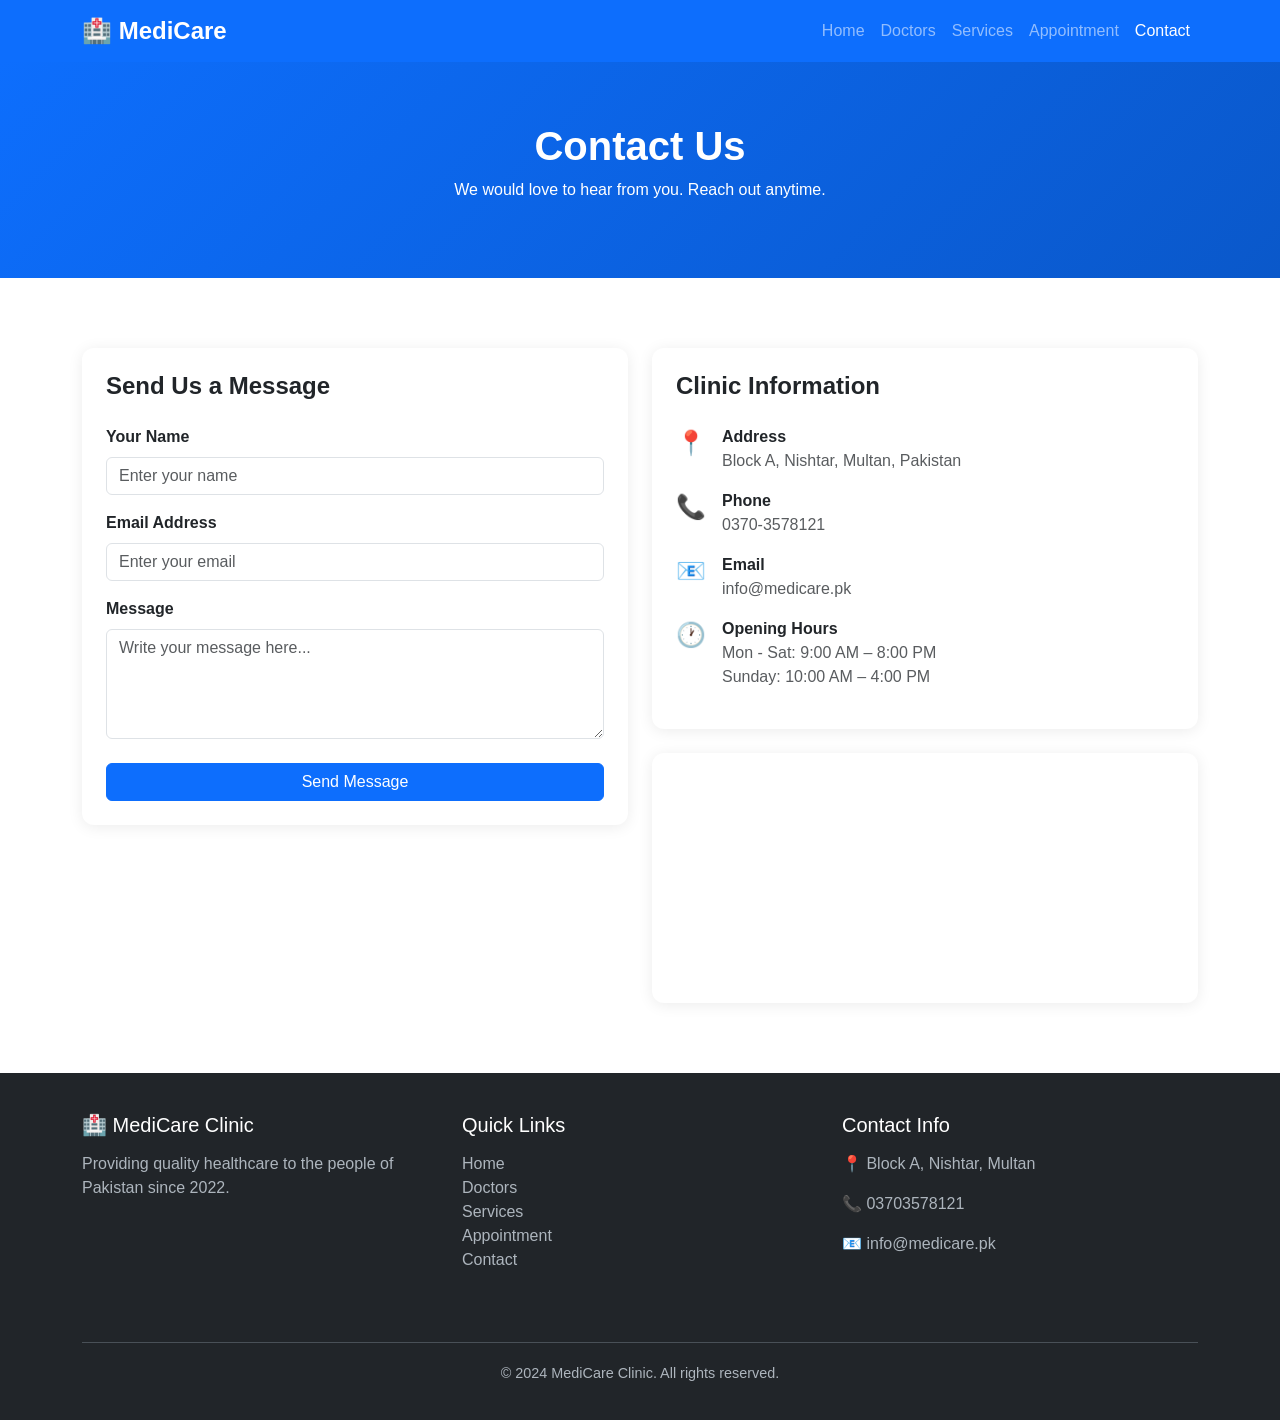
==== contact.html @ f2cfd1da "added contact.html" ====
<!DOCTYPE html>
<html lang="en">
<head>
    <meta charset="UTF-8">
    <meta name="viewport" content="width=device-width, initial-scale=1.0">
    <title>Contact - MediCare Clinic</title>
    <link href="https://cdn.jsdelivr.net/npm/bootstrap@5.3.0/dist/css/bootstrap.min.css" rel="stylesheet">
    <link rel="stylesheet" href="css/style.css">
</head>
<body>

    <!-- ========== NAVBAR ========== -->
    <nav class="navbar navbar-expand-lg navbar-dark bg-primary" id="mainNavbar">
        <div class="container">
            <a class="navbar-brand fw-bold fs-4" href="homepage.html">🏥 MediCare</a>
            <button class="navbar-toggler" type="button" data-bs-toggle="collapse" data-bs-target="#navMenu">
                <span class="navbar-toggler-icon"></span>
            </button>
            <div class="collapse navbar-collapse" id="navMenu">
                <ul class="navbar-nav ms-auto">
                    <li class="nav-item"><a class="nav-link" href="homepage.html">Home</a></li>
                    <li class="nav-item"><a class="nav-link" href="doctors.html">Doctors</a></li>
                    <li class="nav-item"><a class="nav-link" href="services.html">Services</a></li>
                    <li class="nav-item"><a class="nav-link" href="appointment.html">Appointment</a></li>
                    <li class="nav-item"><a class="nav-link active" href="contact.html">Contact</a></li>
                </ul>
            </div>
        </div>
    </nav>
    <!-- ========== END NAVBAR ========== -->


    <!-- ========== PAGE HEADER ========== -->
    <div class="page-header">
        <h1 class="fw-bold">Contact Us</h1>
        <p>We would love to hear from you. Reach out anytime.</p>
    </div>


    <!-- ========== CONTACT SECTION ========== -->
    <section class="section-padding">
        <div class="container">
            <div class="row g-4">

                <!-- LEFT SIDE: Contact Form -->
                <div class="col-md-6">
                    <div class="card p-4">
                        <h4 class="fw-bold mb-4">Send Us a Message</h4>

                        <!-- onsubmit calls sendMessage() in main.js -->
                        <form id="contactForm" onsubmit="sendMessage(event)">

                            <!-- NAME -->
                            <div class="mb-3">
                                <label class="form-label fw-bold">Your Name</label>
                                <input type="text" class="form-control" id="contactName"
                                    placeholder="Enter your name">
                                <!-- Error shown if name is empty -->
                                <div class="error-msg" id="contactNameError">⚠ Please enter your name.</div>
                            </div>

                            <!-- EMAIL -->
                            <div class="mb-3">
                                <label class="form-label fw-bold">Email Address</label>
                                <input type="text" class="form-control" id="contactEmail"
                                    placeholder="Enter your email">
                                <!-- Error shown if email is invalid -->
                                <div class="error-msg" id="contactEmailError">⚠ Please enter a valid email.</div>
                            </div>

                            <!-- MESSAGE -->
                            <div class="mb-4">
                                <label class="form-label fw-bold">Message</label>
                                <textarea class="form-control" id="contactMessage" rows="4"
                                    placeholder="Write your message here..."></textarea>
                                <!-- Error shown if message is empty -->
                                <div class="error-msg" id="contactMessageError">⚠ Please write a message.</div>
                            </div>

                            <!-- SUBMIT BUTTON -->
                            <button type="submit" class="btn btn-primary w-100">Send Message</button>

                        </form>

                        <!-- Success message - hidden by default -->
                        <!-- JavaScript shows this after successful submit -->
                        <div class="success-msg" id="contactSuccessMsg">
                            ✅ Message sent successfully! We will reply soon.
                        </div>

                    </div>
                </div>
                <!-- END LEFT SIDE -->


                <!-- RIGHT SIDE: Clinic Info + Map -->
                <div class="col-md-6">

                    <!-- Clinic Details Card -->
                    <div class="card p-4 mb-4">
                        <h4 class="fw-bold mb-4">Clinic Information</h4>

                        <!-- d-flex puts icon and text side by side -->
                        <div class="d-flex mb-3">
                            <div class="fs-4 me-3">📍</div>
                            <div>
                                <strong>Address</strong>
                                <p class="text-muted mb-0">Block A, Nishtar, Multan, Pakistan</p>
                            </div>
                        </div>

                        <div class="d-flex mb-3">
                            <div class="fs-4 me-3">📞</div>
                            <div>
                                <strong>Phone</strong>
                                <p class="text-muted mb-0">0370-3578121</p>
                            </div>
                        </div>

                        <div class="d-flex mb-3">
                            <div class="fs-4 me-3">📧</div>
                            <div>
                                <strong>Email</strong>
                                <p class="text-muted mb-0">info@medicare.pk</p>
                            </div>
                        </div>

                        <div class="d-flex mb-3">
                            <div class="fs-4 me-3">🕐</div>
                            <div>
                                <strong>Opening Hours</strong>
                                <p class="text-muted mb-0">Mon - Sat: 9:00 AM – 8:00 PM</p>
                                <p class="text-muted mb-0">Sunday: 10:00 AM – 4:00 PM</p>
                            </div>
                        </div>

                    </div>

                    <!-- Google Maps Embed -->
                    <!-- This is an iframe - it shows a live Google Map -->
                    <!-- No JavaScript needed - Google provides this code -->
                    <div class="card overflow-hidden">
                        <iframe
                            src="https://www.google.com/maps/embed?pb=!1m18!1m12!1m3!1d108486.546377!2d71.4015!3d30.1575!2m3!1f0!2f0!3f0!3m2!1i1024!2i768!4f13.1!3m3!1m2!1s0x393b34775cd85fbd%3A0xc7f0c6e4d1f4f4d7!2sMultan%2C%20Punjab%2C%20Pakistan!5e0!3m2!1sen!2s!4v1699100000000!5m2!1sen!2s"
                            width="100%"
                            height="250"
                            style="border:0;"
                            allowfullscreen=""
                            loading="lazy">
                        </iframe>
                    </div>

                </div>
                <!-- END RIGHT SIDE -->

            </div><!-- end row -->
        </div>
    </section>
    <!-- ========== END CONTACT SECTION ========== -->


    <!-- ========== FOOTER ========== -->
    <footer>
        <div class="container">
            <div class="row">
                <div class="col-md-4 mb-4">
                    <h5>🏥 MediCare Clinic</h5>
                    <p>Providing quality healthcare to the people of Pakistan since 2022.</p>
                </div>
                <div class="col-md-4 mb-4">
                    <h5>Quick Links</h5>
                    <ul class="list-unstyled">
                        <li><a href="homepage.html">Home</a></li>
                        <li><a href="doctors.html">Doctors</a></li>
                        <li><a href="services.html">Services</a></li>
                        <li><a href="appointment.html">Appointment</a></li>
                        <li><a href="contact.html">Contact</a></li>
                    </ul>
                </div>
                <div class="col-md-4 mb-4">
                    <h5>Contact Info</h5>
                    <p>📍 Block A, Nishtar, Multan</p>
                    <p>📞 03703578121</p>
                    <p>📧 info@medicare.pk</p>
                </div>
            </div>
            <div class="footer-bottom">
                <p>© 2024 MediCare Clinic. All rights reserved.</p>
            </div>
        </div>
    </footer>
    <!-- ========== END FOOTER ========== -->


    <script src="https://cdn.jsdelivr.net/npm/bootstrap@5.3.0/dist/js/bootstrap.bundle.min.js"></script>
    <script src="js/javascript.js"></script>

</body>
</html>
---- css/style.css ----
body {
    font-family: 'Segoe UI', sans-serif;
    color: #212529;
    background-color: #ffffff;
}

/* Smooth scrolling for whole page */
html {
    scroll-behavior: smooth;
}

/* ---------- NAVBAR ---------- */
.navbar {
    transition: background-color 0.3s ease, box-shadow 0.3s ease;
}

/* This class is added by JavaScript when user scrolls down */
.navbar-scrolled {
    background-color: #ffffff !important;
    box-shadow: 0 2px 10px rgba(0, 0, 0, 0.1);
}

/* When navbar scrolled, make links dark so visible on white background */
.navbar-scrolled .nav-link,
.navbar-scrolled .navbar-brand {
    color: #0d6efd !important;
}

/* ---------- HERO SECTION ---------- */
.hero-section {
    background: linear-gradient(135deg, #0d6efd, #0a58ca);
    padding: 120px 20px;
    color: white;
}

/* ---------- SECTION PADDING ---------- */
.section-padding {
    padding: 70px 20px;
}

.section-title {
    font-size: 2rem;
    font-weight: 700;
    margin-bottom: 10px;
    color: #0d6efd;
}

.section-subtitle {
    color: #6c757d;
    margin-bottom: 40px;
}

/* ---------- CARDS ---------- */
.card {
    border: none;
    box-shadow: 0 2px 15px rgba(0, 0, 0, 0.08);
    transition: transform 0.3s ease, box-shadow 0.3s ease;
    border-radius: 12px;
}

/* Card lifts up when hovered */
.card:hover {
    transform: translateY(-5px);
    box-shadow: 0 8px 25px rgba(0, 0, 0, 0.15);
}

/* ---------- STATS SECTION ---------- */
.stats-section {
    background-color: #0d6efd;
    padding: 60px 20px;
    color: white;
}

.stat-number {
    font-size: 2.5rem;
    font-weight: 700;
}

.stat-label {
    font-size: 1rem;
    opacity: 0.9;
}

/* ---------- SERVICE CARDS ---------- */
.service-icon {
    font-size: 2.5rem;
    margin-bottom: 15px;
}

/* Hidden text shown by Read More button */
.extra-info {
    display: none;
    margin-top: 10px;
    color: #6c757d;
    font-size: 0.9rem;
}

/* ---------- DOCTOR CARDS ---------- */
.doctor-card img {
    width: 100px;
    height: 100px;
    border-radius: 50%;
    object-fit: cover;
    margin: 20px auto 10px;
    display: block;
    border: 3px solid #0d6efd;
}

.filter-btn {
    margin: 5px;
    border-radius: 20px;
}

.filter-btn.active {
    background-color: #0d6efd;
    color: white;
}

/* ---------- FORMS ---------- */
.form-control:focus {
    border-color: #0d6efd;
    box-shadow: 0 0 0 0.2rem rgba(13, 110, 253, 0.15);
}

/* Red error message under fields */
.error-msg {
    color: red;
    font-size: 0.85rem;
    margin-top: 4px;
    display: none;
}

/* Green success message after submit */
.success-msg {
    background-color: #d1e7dd;
    color: #0f5132;
    padding: 15px;
    border-radius: 8px;
    text-align: center;
    display: none;
    margin-top: 20px;
    font-weight: 600;
}

/* ---------- FOOTER ---------- */
footer {
    background-color: #212529;
    color: #adb5bd;
    padding: 40px 20px 20px;
}

footer h5 {
    color: #ffffff;
    margin-bottom: 15px;
}

footer a {
    color: #adb5bd;
    text-decoration: none;
}

footer a:hover {
    color: #ffffff;
}

.footer-bottom {
    border-top: 1px solid #495057;
    padding-top: 20px;
    margin-top: 30px;
    text-align: center;
    font-size: 0.9rem;
}

/* ---------- PAGE HEADER (top of inner pages) ---------- */
.page-header {
    background: linear-gradient(135deg, #0d6efd, #0a58ca);
    color: white;
    padding: 60px 20px;
    text-align: center;
}

/* ---------- SEARCH BAR ---------- */
.search-box {
    max-width: 400px;
    margin: 0 auto 30px;
}
/* .doctor-img{
   width:100px;
   height:100px;
   border-radius:50%;
   object-fit:cover;
   border:3px solid #0d6efd;
} */


/* Doctor image styling */
.doctor-img {
    width: 100px;
    height: 100px;
    border-radius: 50%;
    object-fit: cover;
    margin: 20px auto 10px;
    display: block;
    border: 3px solid #0d6efd;
}
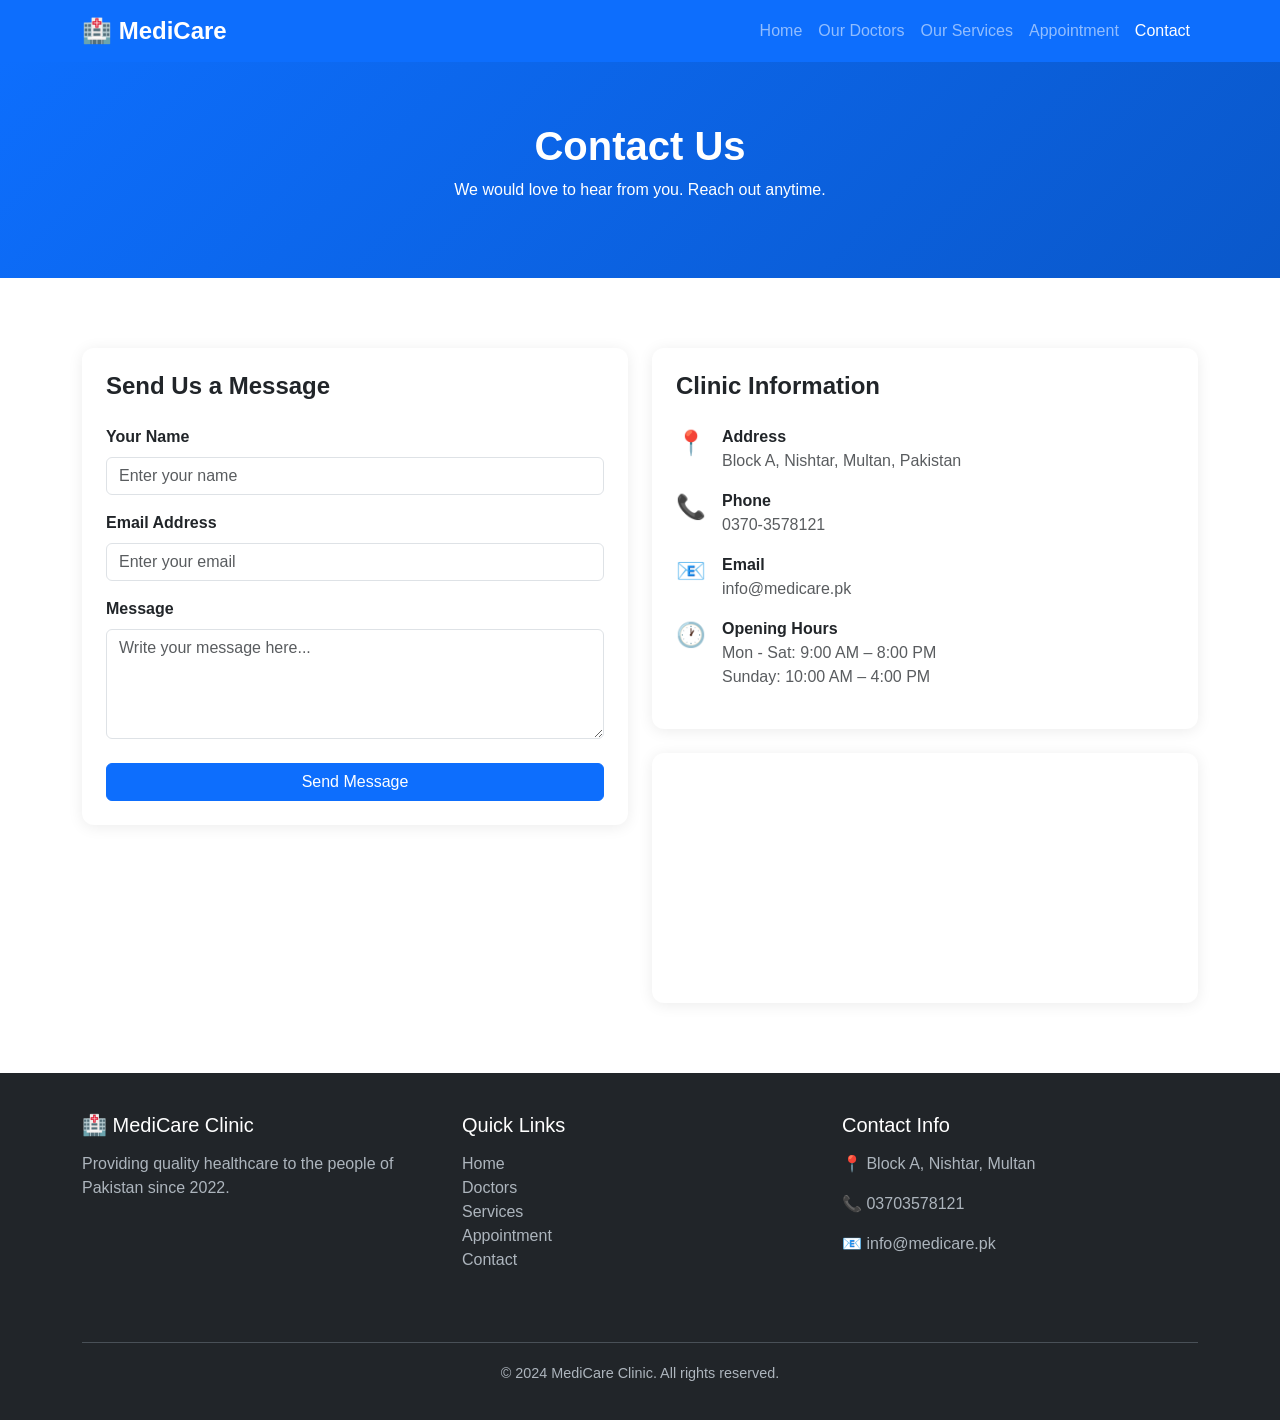
==== commit 40d20909: "changed strings" ====
--- a/contact.html
+++ b/contact.html
@@ -19,8 +19,8 @@
             <div class="collapse navbar-collapse" id="navMenu">
                 <ul class="navbar-nav ms-auto">
                     <li class="nav-item"><a class="nav-link" href="homepage.html">Home</a></li>
-                    <li class="nav-item"><a class="nav-link" href="doctors.html">Doctors</a></li>
-                    <li class="nav-item"><a class="nav-link" href="services.html">Services</a></li>
+                    <li class="nav-item"><a class="nav-link" href="doctors.html">Our Doctors</a></li>
+                    <li class="nav-item"><a class="nav-link" href="services.html">Our Services</a></li>
                     <li class="nav-item"><a class="nav-link" href="appointment.html">Appointment</a></li>
                     <li class="nav-item"><a class="nav-link active" href="contact.html">Contact</a></li>
                 </ul>
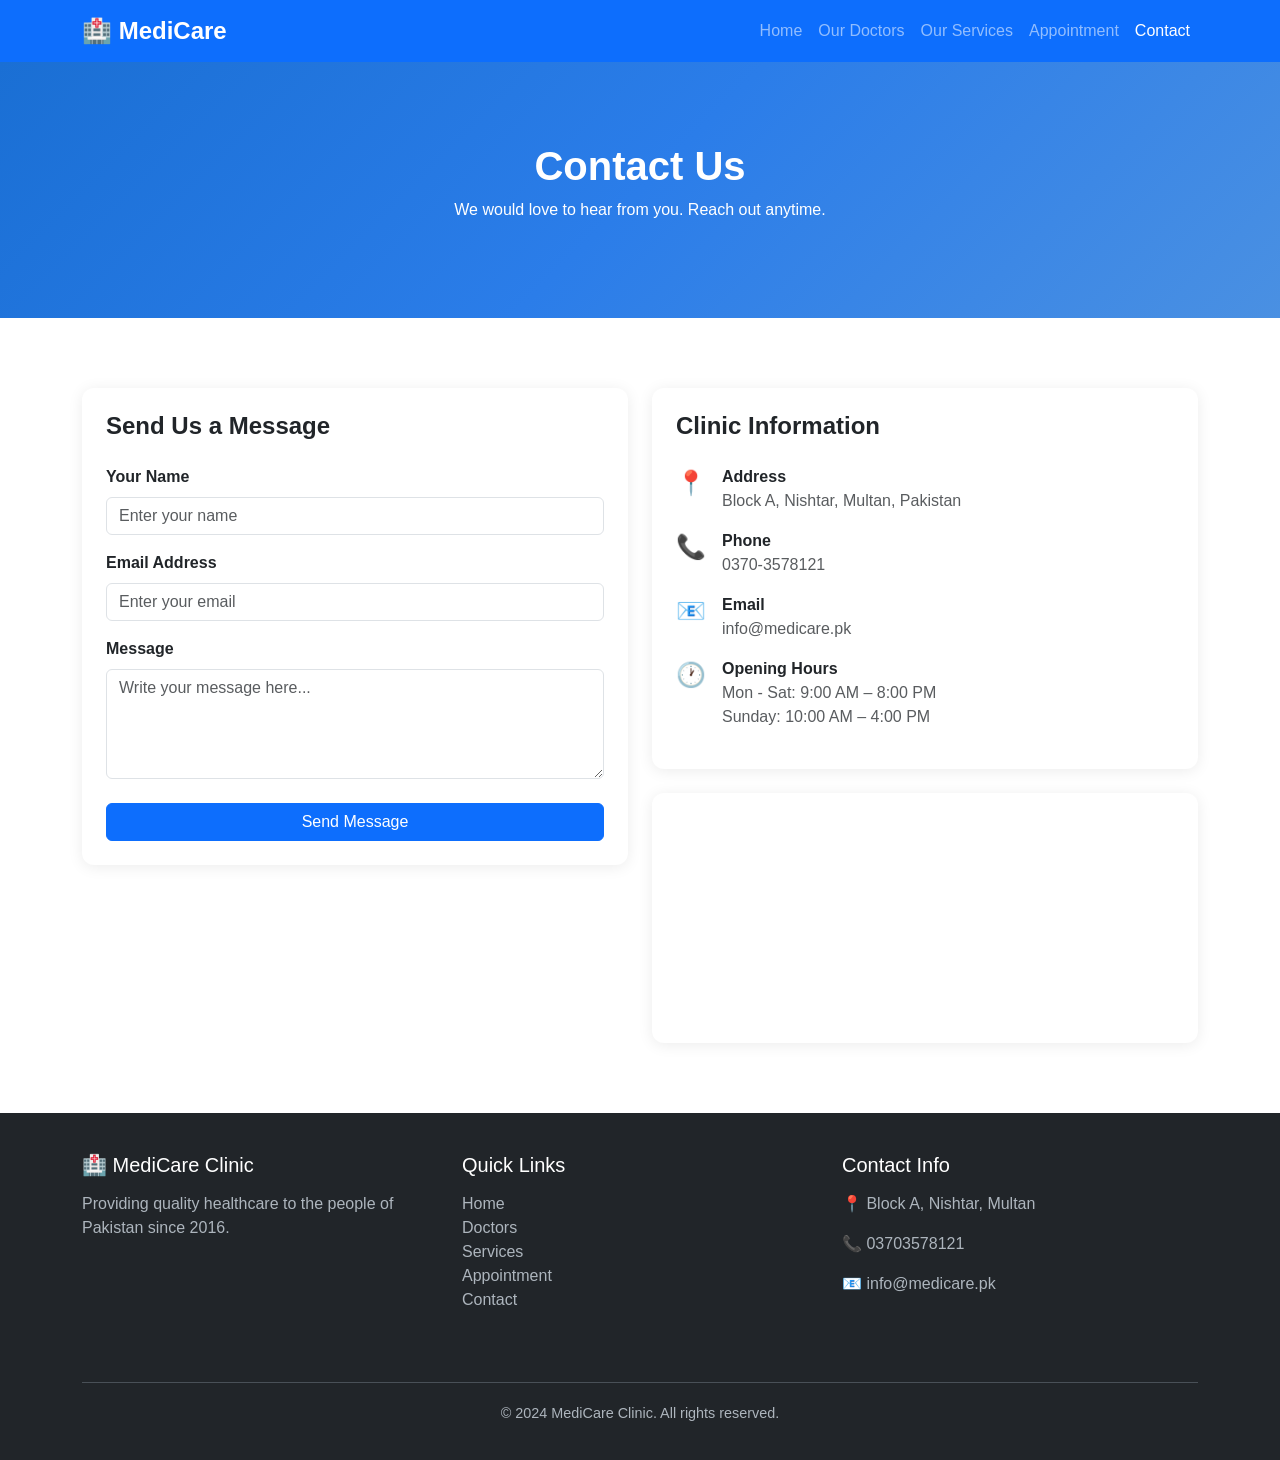
==== commit 8e19d55e: "changes" ====
--- a/contact.html
+++ b/contact.html
@@ -165,7 +165,7 @@
             <div class="row">
                 <div class="col-md-4 mb-4">
                     <h5>🏥 MediCare Clinic</h5>
-                    <p>Providing quality healthcare to the people of Pakistan since 2022.</p>
+                    <p>Providing quality healthcare to the people of Pakistan since 2016.</p>
                 </div>
                 <div class="col-md-4 mb-4">
                     <h5>Quick Links</h5>
--- a/css/style.css
+++ b/css/style.css
@@ -174,12 +174,23 @@
 
 /* ---------- PAGE HEADER (top of inner pages) ---------- */
 .page-header {
-    background: linear-gradient(135deg, #0d6efd, #0a58ca);
-    color: white;
-    padding: 60px 20px;
+    background: linear-gradient(135deg, #1a6fd4, #2b7de9, #4a90e2);
     text-align: center;
-}
-
+    padding: 80px 20px;
+    width: 100%;
+    color: white;
+}
+
+.page-header h1 {
+    color: white;
+    font-weight: bold;
+    font-size: 2.5rem;
+}
+
+.page-header p {
+    color: white;
+    font-size: 1rem;
+}
 /* ---------- SEARCH BAR ---------- */
 .search-box {
     max-width: 400px;
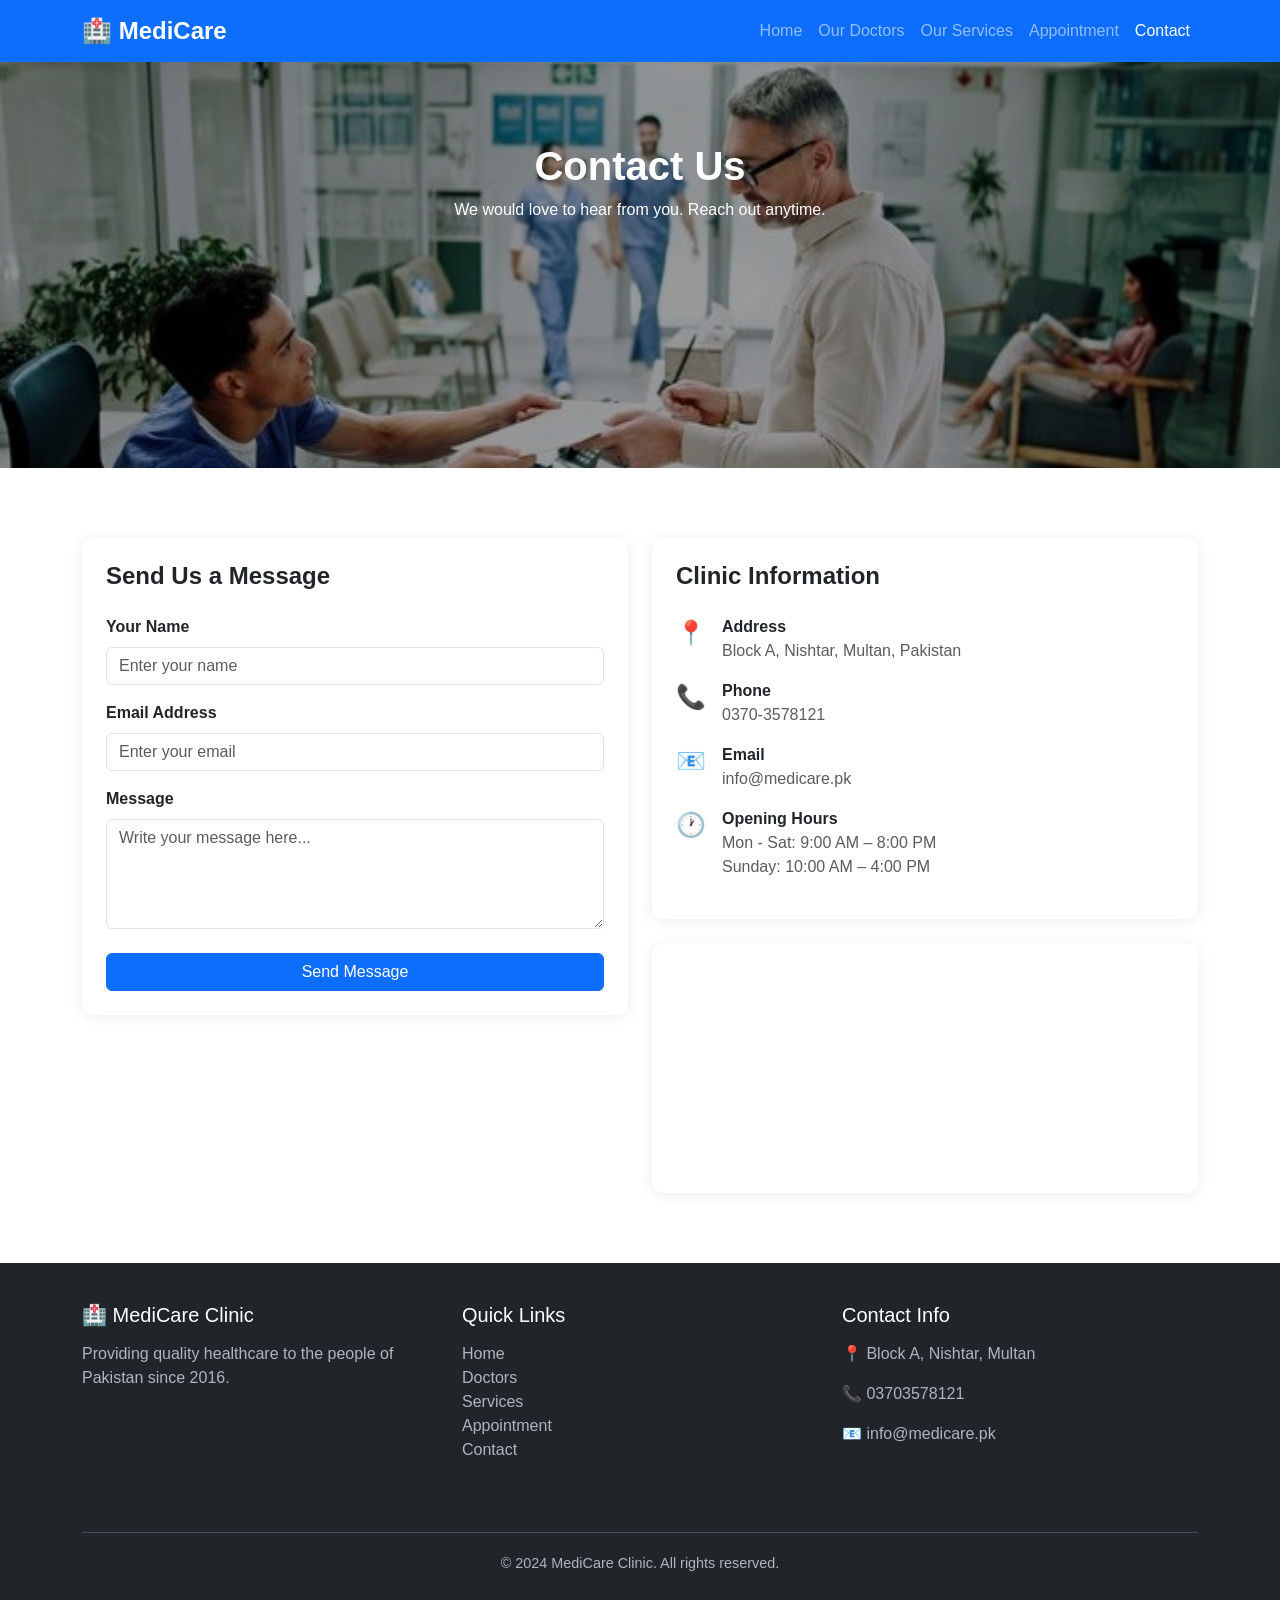
==== commit de2ad05e: "changes" ====
--- a/contact.html
+++ b/contact.html
@@ -31,7 +31,7 @@
 
 
     <!-- ========== PAGE HEADER ========== -->
-    <div class="page-header">
+    <div class="page-header" style="background-image: linear-gradient(rgba(0,0,0,0.4), rgba(0,0,0,0.4)), url('images/front desk.jpg');">
         <h1 class="fw-bold">Contact Us</h1>
         <p>We would love to hear from you. Reach out anytime.</p>
     </div>
--- a/css/style.css
+++ b/css/style.css
@@ -174,22 +174,25 @@
 
 /* ---------- PAGE HEADER (top of inner pages) ---------- */
 .page-header {
-    background: linear-gradient(135deg, #1a6fd4, #2b7de9, #4a90e2);
-    text-align: center;
-    padding: 80px 20px;
-    width: 100%;
-    color: white;
+  background-image: linear-gradient(rgba(0,0,0,0.3), rgba(0,0,0,0.3)), url('../images/doctors.jpg');
+  background-size: cover;
+  background-position: top center;  /* ← this shows faces, not torso */
+  background-repeat: no-repeat;
+  width: 100%;
+  padding: 80px 20px 230px 20px;
+  text-align: center;
+  color: white;
 }
 
 .page-header h1 {
-    color: white;
-    font-weight: bold;
-    font-size: 2.5rem;
+  font-size: 2.5rem;
+  font-weight: bold;
+  color: white;
 }
 
 .page-header p {
-    color: white;
-    font-size: 1rem;
+  font-size: 1rem;
+  color: white;
 }
 /* ---------- SEARCH BAR ---------- */
 .search-box {
